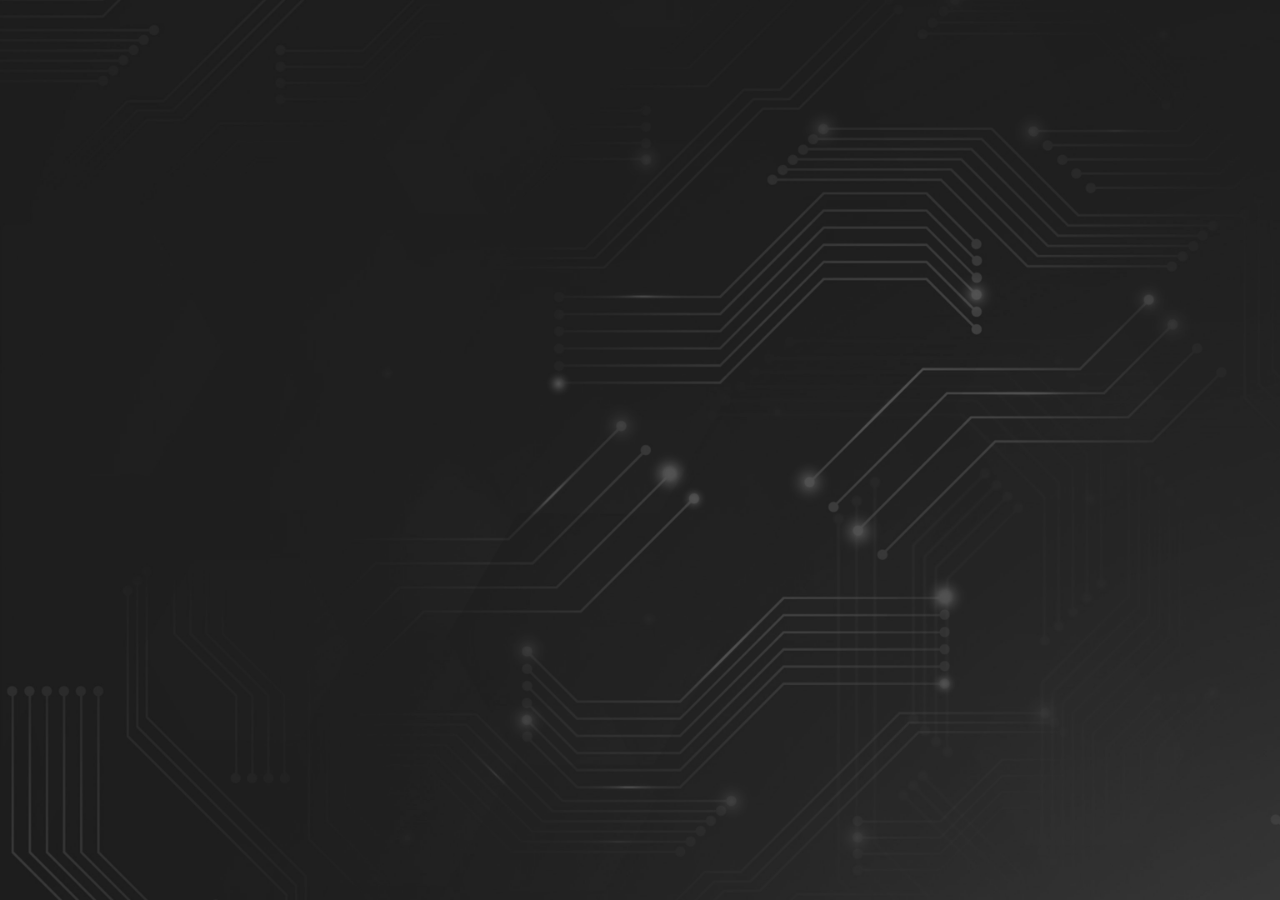
==== shared/server/index.html @ 4fa50171 "almost done, testing" ====
<!DOCTYPE html>
<html lang="en">

	<head>
		<meta charset="UTF-8" />
		<title>NonSENS - a sensors monitor</title>
		<meta http-equiv="Cache-Control" content="no-cache, no-store, must-revalidate" />
		<meta http-equiv="Pragma" content="no-cache" />
		<meta http-equiv="Expires" content="0" />
		<link rel="stylesheet" type="text/css" href="nonsens.css" />
	</head>

	<body>
	
		<!-- MAIN GROUPS AND SENSORS WINDOW -->
		<div class="main" id="main" data-menu="main-menu" onclick="toggleMenu(event);"></div>


		<!-- MENUES AND POPUPS -->
		<div id="main-menu" class="main-menu" onmouseleave="showMenu(event, 'main-menu', false);">
			<ul>
				<li onclick="showMenu(event, 'main-menu', false); groupAdd('main');">Add New group</li>
				<li onclick="showMenu(event, 'main-menu', false); saveLayout('main');">Save Layout</li>
				<hr>
				<li onclick="alert('Some ABOUT info here');">About</li>
			</ul>
		</div>

		<div id="group-menu" class="group-menu" onmouseleave="showMenu(event, 'group-menu', false);">
			<ul>
				<li onclick="showMenu(event, 'group-menu', false); groupEdit('group-editor');">Edit group</li>
				<li onclick="showMenu(event, 'group-menu', false); sensorAdd();">Add new sensor</li>
				<hr>
				<li style="color: red;" onclick="showMenu(event, 'group-menu', false); groupDelete();">Delete group</li>
			</ul>
		</div>

		<div id="sensor-menu" class="sensor-menu" onmouseleave="showMenu(event, 'sensor-menu', false);">
			<ul>
				<li onclick="showMenu(event, 'sensor-menu', false); sensorEdit('sensor-editor');">Edit sensor</li>
				<li onclick="showMenu(event, 'sensor-menu', false); sensorClone();">Clone sensor</li>
				<li onclick="showMenu(event, 'sensor-menu', false); alert('TBD');">Move to group</li>
				<hr>
				<li style="color: red;" onclick="showMenu(event, 'sensor-menu', false); sensorDelete();">Delete sensor</li>
			</ul>
		</div>

		<!-- informational window -->
		<div class="info-popup" id="info-popup" onClick="return showInfo('', false);"><div id="popup-text-area"></div></div>

		<!-- a div to mask everything below -->
		<div id="masked-below" class="masked-below"></div>


		<!-- EDITORS -->
		<div id="group-editor" class="group-editor">
			<fieldset>
				<legend>Group settings</legend>
				<label for="group-edit-style">Style:</label>
				<select id="group-edit-style" required>
				</select>
				<br>
				<label for="group-edit-title">Group title:</label>
				<input type="text" id="group-edit-title" minlength="0" maxlength="30">
				<br>
				<label for="group-edit-title-color">Title color:</label>
				<input id="group-edit-title-color" type="color">
				<br>
				<label for="group-edit-title-bg-color">Title bg color:</label>
				<input id="group-edit-title-bg-color" type="color">
				opacity,&percnt;:
				<input id="group-edit-title-bg-color-alpha" style="width: 30%; accent-color: gray;" type="range" min="0" max="255" step="5" list="STBGAlphaList">
				<datalist id="GTBGAlphaList">
					<option>0</option>
					<option>55</option>
					<option>100</option>
					<option>150</option>
					<option>200</option>
					<option>255</option>
				</datalist>
				<br>
				<label for="group-edit-bg-color">Backgroud color:</label>
				<input id="group-edit-bg-color" type="color">
				opacity,&percnt;:
				<input id="group-edit-bg-color-alpha" style="width: 30%; accent-color: gray;" type="range" min="0" max="255" step="5" list="STBGAlphaList">
				<datalist id="GABGAlphaList">
					<option>0</option>
					<option>55</option>
					<option>100</option>
					<option>150</option>
					<option>200</option>
					<option>255</option>
				</datalist>
				<br>
			</fieldset>
			<input type="button" value="Appy" onclick="groupApply('group-editor'); showEditor('group-editor', false);">
			<input type="button" value="Cancel" onclick="showEditor('group-editor', false);">
		</div>


		<div id="sensor-editor" class="sensor-editor">
			<form value="Apply" onsubmit="sensorApply('sensor-editor'); showEditor('sensor-editor', false); return false;">
			<fieldset>
				<script>
					// adjust source file path: add default '0:0:' if missed
					function adjustSourcePath(t) {
						if (! t.value.match(/^\d+:\d+:/)) {
							t.value = "0:0:" + t.value;
						}
							
					}
					// ensure that MIN always <= than MAX 
					function setMinMax(t, w, min) {
						var what = document.getElementById(w);
						if (min) {
							what.setAttribute("min", t.value);
						} else {
							what.setAttribute("max", t.value);
						}
					}
					// do not allow zero values
					function forbidZero(t){
						if (! parseFloat(t.value)) {
							t.value = 1;
						}
					}
				</script>
				<legend>Sensor settings</legend>
				<label for="sensor-edit-style">Style:</label>
				<select id="sensor-edit-style" required>
				</select>
				<br>
				<label for="sensor-edit-title">Title:</label>
				<input type="text" id="sensor-edit-title" minlength="0" maxlength="30">
				<br>
				<label for="sensor-edit-title-color">Title color:</label>
				<input id="sensor-edit-title-color" type="color">
				<br>
				<label for="sensor-edit-title-color">Title background color:</label>
				<input id="sensor-edit-title-bg-color" type="color">
				opacity,&percnt;:
				<input id="sensor-edit-title-bg-color-alpha" style="width: 30%; accent-color: gray;" type="range" min="0" max="255" step="5" list="STBGAlphaList">
				<datalist id="STBGAlphaList">
					<option>0</option>
					<option>55</option>
					<option>100</option>
					<option>150</option>
					<option>200</option>
					<option>255</option>
				</datalist>
				<hr>
				<label for="sensor-edit-source-type">Source type/path:</label>
				<select id="sensor-edit-source-type" style="width: 10%;" required>
					<option value="file">file</option>
					<option value="cmd">cmd</option>
				</select>
				<input id="sensor-edit-source-path" style="width: 55%;" type="text" onchange="adjustSourcePath(this);" required minlength="2" maxlength="1024" placeholder="0:0:/path/to/file" pattern="^(\d+:\d+:)?\/?.+" title="The format is: 'LINE:COL:/abs/path', where LINE and POS are optional file data positions">
				<br>
				<label for="sensor-edit-source-pollms">Source poll interval (ms):</label>
				<input id="sensor-edit-source-pollms" type="number" required min="100" max="360000" step="10" required>
				<br>
				<label for="sensor-edit-source-keepopen">Keep source open:</label>
				<input id="sensor-edit-source-keepopen" type="checkbox">
				<br>
				<label for="sensor-edit-value-min">Min/Max/Divider:</label>
				<input id="sensor-edit-value-min" type="number" step="any" onchange="setMinMax(this, 'sensor-edit-value-max', true);" required>
				<input id="sensor-edit-value-max" type="number" step="any" onchange="setMinMax(this, 'sensor-edit-value-min', false);" required>
				<input id="sensor-edit-value-divider" type="number" step="any" onchange="forbidZero(this)" required>
				<hr>
				<label for="sensor-edit-value-precision">Display value format:</label>
				<select id="sensor-edit-value-precision" required>
					<option value="0">1</option>
					<option value="1">1.2</option>
					<option value="2">1.23</option>
					<option value="3">1.234</option>
					<option value="4">1.2345</option>
					<option value="5">1.23456</option>
					<option value="6">1.234567</option>
					<option value="7">1.2345678</option>
					<option value="8">1.23456789</option>
					<option value="9">1.234567890</option>
				</select>
				<br>
				<label for="sensor-edit-value-suffix">Display value suffix:</label>
				<input id="sensor-edit-value-suffix" type="text" minlength="0" maxlength="30" list="suffix-list" placeholder="click for some variants">
				<datalist id="suffix-list">
					<option>&deg;C</option>
					<option>GHz</option>
					<option>MHz</option>
					<option>GBytes</option>
					<option>MBytes</option>
					<option>V</option>
					<option>A</option>
					<option>W</option>
				</datalist>
				<hr>
				<label for="sensor-edit-widget">Widget:</label>
				<select id="sensor-edit-widget" required>
				</select>
				<br>
				<label for="sensor-edit-widget-bar-color1">Bar colors:</label>
				<div id="widget-bar-color-picker" style="padding: 3px; margin: 0; display: inline-block; width: 65%; text-align: center; border: solid black 1px; border-radius: 4px;">
				<script>
					// ugly, not reusable, bound to specific elements
					function makeGradient() {
						var t = document.getElementById("widget-bar-color-picker");
						var c1 = document.getElementById("sensor-edit-widget-bar-color1").value;
						var c2 = document.getElementById("sensor-edit-widget-bar-color2").value;
						var c2p = document.getElementById("sensor-edit-widget-bar-color2-percents").value;
						var c3 = document.getElementById("sensor-edit-widget-bar-color3").value;
						t.style.background =
							`linear-gradient(to right, ${c1}, ${c2} ${c2p}%, ${c3})`;
					}
				</script>
				<input id="sensor-edit-widget-bar-color1" style="float: left; width: 10%;" type="color" onchange="makeGradient();">
				<input id="sensor-edit-widget-bar-color2" style="width: 10%;" type="color" onchange="makeGradient();">
				<input id="sensor-edit-widget-bar-color3" style="float: right; width: 10%;" type="color" onchange="makeGradient();">
				<br>
				<input id="sensor-edit-widget-bar-color2-percents" style="width: 100%; align: center; accent-color: gray;" type="range" min="10" max="90" step="5" list="gradStepList" onchange="makeGradient();">
				<datalist id="gradStepList">
					<option>10</option>
					<option>20</option>
					<option>30</option>
					<option>40</option>
					<option>50</option>
					<option>60</option>
					<option>70</option>
					<option>80</option>
					<option>90</option>
				</datalist>
				</div>
				<label for="sensor-edit-widget-bar-gradient">Show bar as gradient:</label>
				<input id="sensor-edit-widget-bar-gradient" type="checkbox">
			</fieldset>
			<input type="submit" value="Apply">
			<input type="button" value="Cancel" onclick="showEditor('sensor-editor', false);">
			</form>
		</div>

	</body>

	<!-- load and run scripts -->
	<script type="module" src="./nonsens.js"></script>
</html>
---- shared/server/nonsens.css ----
/* KEEP THE ORDER !!! groups -> sensors -> editors */
@import "styles/groups.css";
@import "styles/sensors.css";
@import "styles/editors.css";


:root {
	user-select: none;
	touch-action: pan-x pan-y;
	height: 100% 
	/* put it here? overscroll-behavior: contain; */
}

body {
	font-family: 'Courier New', 'Monaco', 'Lucida Console', 'Consolas', monospace;
	overscroll-behavior: contain; /* or none */
	background: black;
	background-image: url('bg/bg-gray.jpg');
	background-repeat: no-repeat;
	background-size: cover;
	/*background-attachment: fixed;*/
	height: 100vh; /* Fallback for browsers that do not support Custom Properties */
	height: calc(var(--vh, 1vh) * 100);
	color: white;
	margin: 0;
	margin-top: 0px;
	margin-bottom: 0;
	padding: 0;
	padding-top: 0px;
	padding-bottom: 0;
}

.main {
	display: inline-grid;
	position: absolute;
	z-index: 0;
	top: 0;
	left: 0;
	width: 100%;
	height: 100%;
	border: 0;
	padding: 0;
	margin: 0;
	gap: 0;
	background: transparent;
	grid-template-columns: repeat(64, 1fr);
	grid-template-rows: repeat(64, 1fr);
}

.drag-handle {
	cursor: move;
	z-index: 500;
}

.resize-handle {
	position: absolute;
	bottom: 0;
	right: 0;
	padding: 0;
	margin: 0;
	gap: 0;
	cursor: se-resize;
	z-index: 500;
	resize: none;
	font-size: 0.7ch;
	&:hover {
		resize: both;
	}
}

.main-menu,
.group-menu,
.sensor-menu {
	position: absolute;
	z-index: 100;
	display: none;
	border: 1px solid black;
	background-color: lightgray;
	margin: 0 auto;
	padding: 0;
	ul {
		display: inline-block;
		list-style-type: none;
		margin: 0.2em;
		padding: 0.2em;
		text-align: left;
		li {
			color: black;
			&:hover {
				color: white;
				background-color: gray;
			}
		}
	}
}

.info-popup {
	display: none;
	position: fixed;
	z-index: 2000;
	border: 1px solid white;
	border-radius: 5px;
	box-shadow: 10px 10px 5px 5px rgba(0, 0, 0, 0.7);
	padding: 25px;
	top: 50%;
	left: 50%;
	transform: translate(-50%, -50%);
	background: rgba(180, 180, 10, 1.0);
	color: black;
}

.masked-below {
	position: absolute;
	width: 100%;
	height: 100%;
	z-index: -1;
	background-color: rgba(20, 20, 20, 0.4);
}
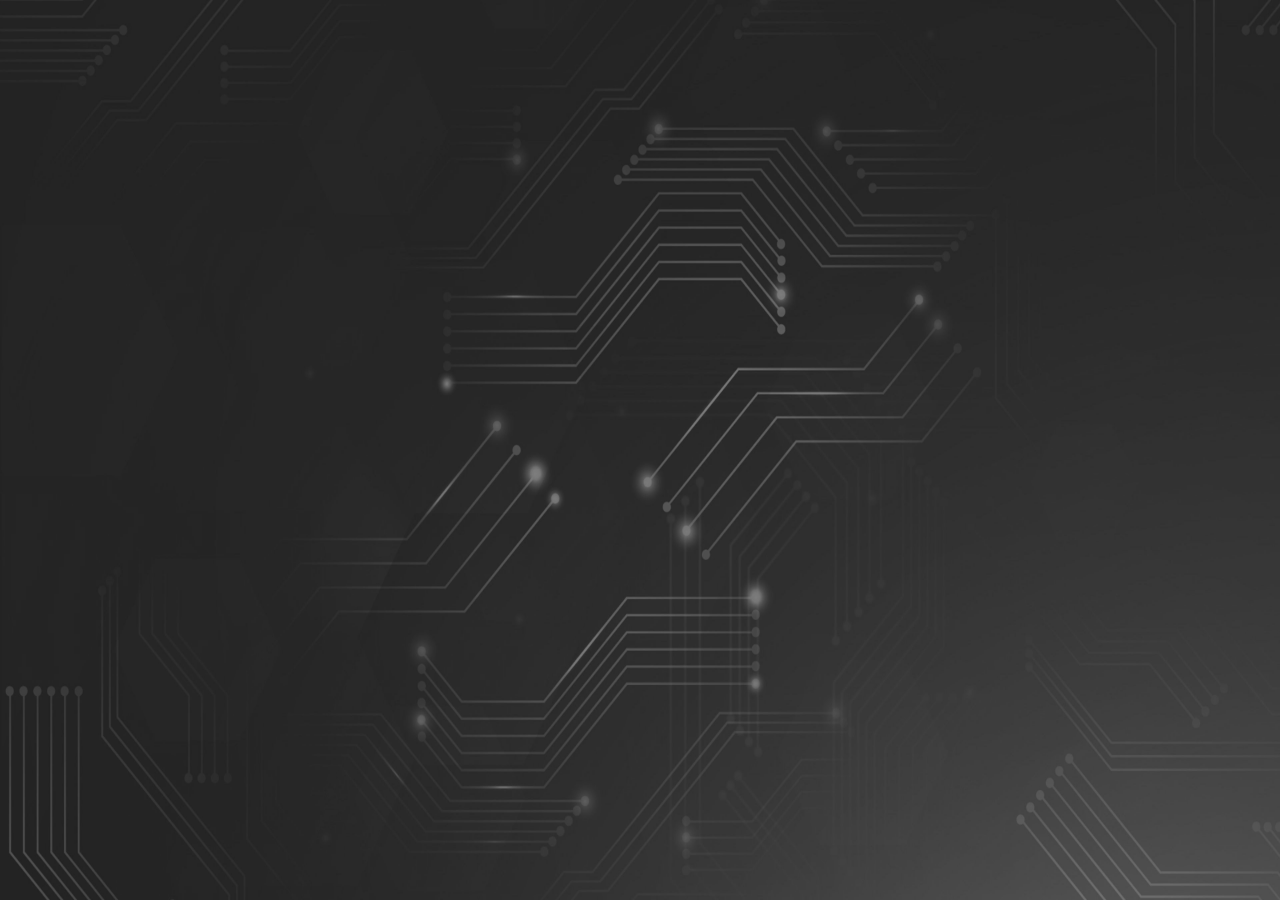
==== commit 42e09d44: "css rework" ====
--- a/shared/server/index.html
+++ b/shared/server/index.html
@@ -128,7 +128,23 @@
 				<legend>Sensor settings</legend>
 				<label for="sensor-edit-style">Style:</label>
 				<select id="sensor-edit-style" required>
-				</select>
+				</select>, rotate (deg): 
+				<input id="sensor-edit-rotate" style="width: 30%; accent-color: gray;" type="range" min="-90" max="90" step="15" list="sensRotateDegList" oninput="senRotateDeg.value = this.value;"> <output id="senRotateDeg"></output>&deg;
+				<datalist id="sensRotateDegList">
+					<option>-90</option>
+					<option>-75</option>
+					<option>-60</option>
+					<option>-45</option>
+					<option>-30</option>
+					<option>-15</option>
+					<option>0</option>
+					<option>15</option>
+					<option>30</option>
+					<option>45</option>
+					<option>60</option>
+					<option>75</option>
+					<option>90</option>
+				</datalist>
 				<br>
 				<label for="sensor-edit-title">Title:</label>
 				<input type="text" id="sensor-edit-title" minlength="0" maxlength="30">
@@ -138,7 +154,7 @@
 				<br>
 				<label for="sensor-edit-title-color">Title background color:</label>
 				<input id="sensor-edit-title-bg-color" type="color">
-				opacity,&percnt;:
+				, opacity (&percnt;):
 				<input id="sensor-edit-title-bg-color-alpha" style="width: 30%; accent-color: gray;" type="range" min="0" max="255" step="5" list="STBGAlphaList">
 				<datalist id="STBGAlphaList">
 					<option>0</option>
--- a/shared/server/nonsens.css
+++ b/shared/server/nonsens.css
@@ -7,17 +7,18 @@
 :root {
 	user-select: none;
 	touch-action: pan-x pan-y;
-	height: 100% 
+	height: 100%;
+	width: 100%;
 	/* put it here? overscroll-behavior: contain; */
 }
 
 body {
-	font-family: 'Courier New', 'Monaco', 'Lucida Console', 'Consolas', monospace;
 	overscroll-behavior: contain; /* or none */
-	background: black;
+	background: #303030ff;
 	background-image: url('bg/bg-gray.jpg');
 	background-repeat: no-repeat;
 	background-size: cover;
+	background-size: 100vw 100vh;
 	/*background-attachment: fixed;*/
 	height: 100vh; /* Fallback for browsers that do not support Custom Properties */
 	height: calc(var(--vh, 1vh) * 100);
@@ -28,10 +29,13 @@
 	padding: 0;
 	padding-top: 0px;
 	padding-bottom: 0;
+	font-family: "Courier New", "Monaco", "Consolas", "Lucida Console", "Courier" monospace !important;
 }
 
 .main {
-	display: inline-grid;
+	container-type: size;
+	container-name: main;
+	display: block;
 	position: absolute;
 	z-index: 0;
 	top: 0;
@@ -41,38 +45,14 @@
 	border: 0;
 	padding: 0;
 	margin: 0;
-	gap: 0;
 	background: transparent;
-	grid-template-columns: repeat(64, 1fr);
-	grid-template-rows: repeat(64, 1fr);
-}
-
-.drag-handle {
-	cursor: move;
-	z-index: 500;
-}
-
-.resize-handle {
-	position: absolute;
-	bottom: 0;
-	right: 0;
-	padding: 0;
-	margin: 0;
-	gap: 0;
-	cursor: se-resize;
-	z-index: 500;
-	resize: none;
-	font-size: 0.7ch;
-	&:hover {
-		resize: both;
-	}
 }
 
 .main-menu,
 .group-menu,
 .sensor-menu {
 	position: absolute;
-	z-index: 100;
+	z-index: 500;
 	display: none;
 	border: 1px solid black;
 	background-color: lightgray;
@@ -97,7 +77,7 @@
 .info-popup {
 	display: none;
 	position: fixed;
-	z-index: 2000;
+	z-index: 9999;
 	border: 1px solid white;
 	border-radius: 5px;
 	box-shadow: 10px 10px 5px 5px rgba(0, 0, 0, 0.7);
@@ -110,9 +90,10 @@
 }
 
 .masked-below {
+	display: none;
 	position: absolute;
-	width: 100%;
-	height: 100%;
+	width: 100vh;
+	height: 100vw;
 	z-index: -1;
 	background-color: rgba(20, 20, 20, 0.4);
 }
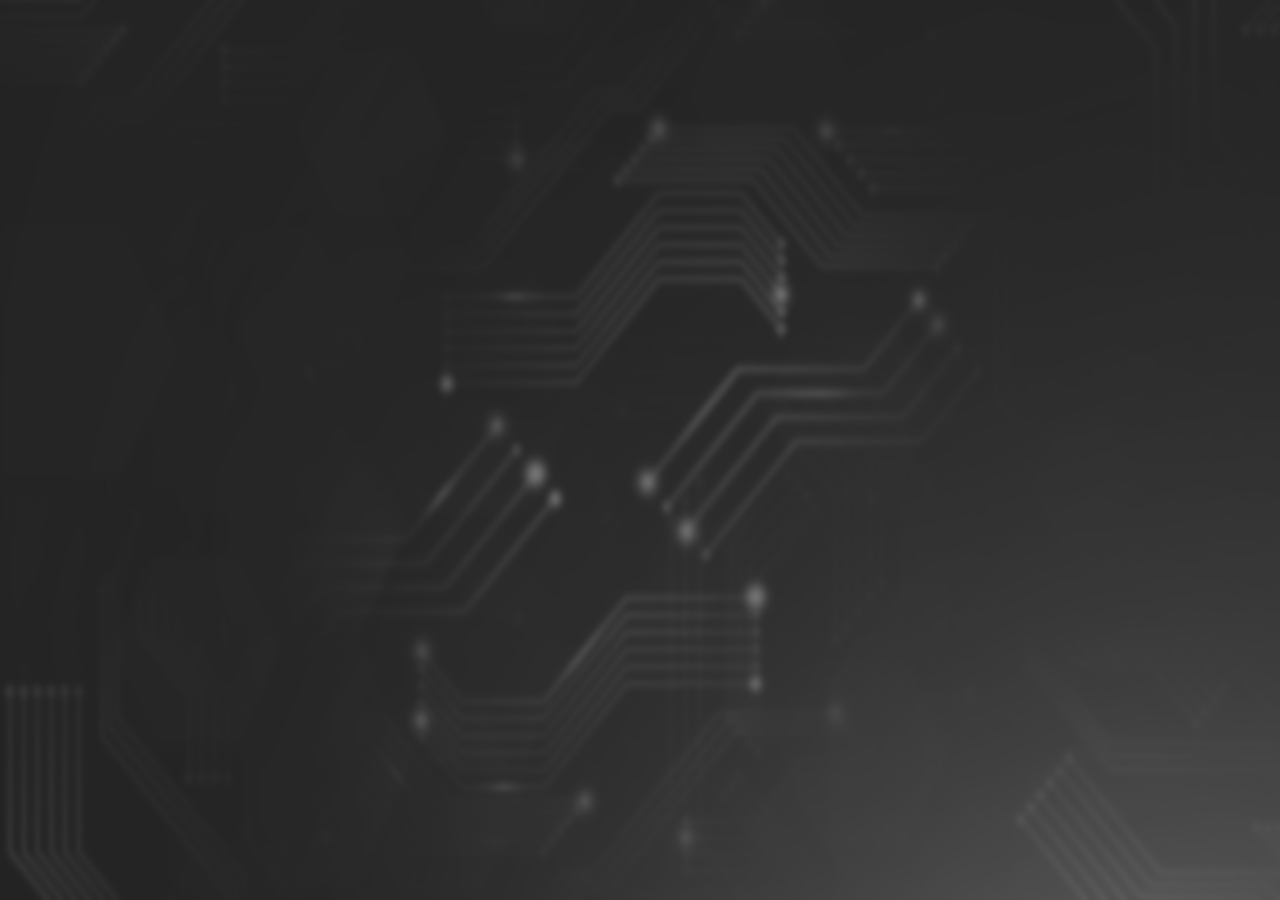
==== commit 73f1b1f3: "graphs" ====
--- a/shared/server/index.html
+++ b/shared/server/index.html
@@ -55,22 +55,7 @@
 		<!-- EDITORS -->
 		<div id="group-editor" class="group-editor">
 			<fieldset>
-				<legend>Group settings</legend>
-				<label for="group-edit-style">Style:</label>
-				<select id="group-edit-style" required>
-				</select>
-				<br>
-				<label for="group-edit-title">Group title:</label>
-				<input type="text" id="group-edit-title" minlength="0" maxlength="30">
-				<br>
-				<label for="group-edit-title-color">Title color:</label>
-				<input id="group-edit-title-color" type="color">
-				<br>
-				<label for="group-edit-title-bg-color">Title bg color:</label>
-				<input id="group-edit-title-bg-color" type="color">
-				opacity,&percnt;:
-				<input id="group-edit-title-bg-color-alpha" style="width: 30%; accent-color: gray;" type="range" min="0" max="255" step="5" list="STBGAlphaList">
-				<datalist id="GTBGAlphaList">
+				<datalist id="AlphaList">
 					<option>0</option>
 					<option>55</option>
 					<option>100</option>
@@ -78,19 +63,21 @@
 					<option>200</option>
 					<option>255</option>
 				</datalist>
+				<legend>Group settings</legend>
+				<label for="group-edit-style">Style:</label>
+				<select id="group-edit-style" required>
+				</select>
+				<br>
+				<label for="group-edit-title">Group title:</label>
+				<input type="text" id="group-edit-title" minlength="0" maxlength="30">
+				<br>
+				<label for="group-edit-title-color">Title color:</label>
+				<input id="group-edit-title-color" type="color">
 				<br>
 				<label for="group-edit-bg-color">Backgroud color:</label>
 				<input id="group-edit-bg-color" type="color">
-				opacity,&percnt;:
-				<input id="group-edit-bg-color-alpha" style="width: 30%; accent-color: gray;" type="range" min="0" max="255" step="5" list="STBGAlphaList">
-				<datalist id="GABGAlphaList">
-					<option>0</option>
-					<option>55</option>
-					<option>100</option>
-					<option>150</option>
-					<option>200</option>
-					<option>255</option>
-				</datalist>
+				&nbsp;opacity:
+				<input id="group-edit-bg-color-alpha" style="width: 30%; accent-color: gray;" type="range" min="0" max="255" step="5" list="AlphaList">&percnt;
 				<br>
 			</fieldset>
 			<input type="button" value="Appy" onclick="groupApply('group-editor'); showEditor('group-editor', false);">
@@ -99,6 +86,7 @@
 
 
 		<div id="sensor-editor" class="sensor-editor">
+
 			<form value="Apply" onsubmit="sensorApply('sensor-editor'); showEditor('sensor-editor', false); return false;">
 			<fieldset>
 				<script>
@@ -125,10 +113,18 @@
 						}
 					}
 				</script>
+				<datalist id="AlphaList">
+					<option>0</option>
+					<option>55</option>
+					<option>100</option>
+					<option>150</option>
+					<option>200</option>
+					<option>255</option>
+				</datalist>
 				<legend>Sensor settings</legend>
 				<label for="sensor-edit-style">Style:</label>
 				<select id="sensor-edit-style" required>
-				</select>, rotate (deg): 
+				</select>&nbsp;rotate: 
 				<input id="sensor-edit-rotate" style="width: 30%; accent-color: gray;" type="range" min="-90" max="90" step="15" list="sensRotateDegList" oninput="senRotateDeg.value = this.value;"> <output id="senRotateDeg"></output>&deg;
 				<datalist id="sensRotateDegList">
 					<option>-90</option>
@@ -154,16 +150,14 @@
 				<br>
 				<label for="sensor-edit-title-color">Title background color:</label>
 				<input id="sensor-edit-title-bg-color" type="color">
-				, opacity (&percnt;):
-				<input id="sensor-edit-title-bg-color-alpha" style="width: 30%; accent-color: gray;" type="range" min="0" max="255" step="5" list="STBGAlphaList">
-				<datalist id="STBGAlphaList">
-					<option>0</option>
-					<option>55</option>
-					<option>100</option>
-					<option>150</option>
-					<option>200</option>
-					<option>255</option>
-				</datalist>
+				&nbsp;opacity:
+				<input id="sensor-edit-title-bg-color-alpha" style="width: 30%; accent-color: gray;" type="range" min="0" max="255" step="5" list="AlphaList">&percnt;
+				<label for="sensor-edit-bg-color">Backgroud color:</label>
+				<input id="sensor-edit-bg-color" type="color">
+				&nbsp;opacity:
+				<input id="sensor-edit-bg-color-alpha" style="width: 30%; accent-color: gray;" type="range" min="0" max="255" step="5" list="AlphaList">&percnt;
+				<label for="sensor-edit-bg-grid">Draw background grid:</label>
+				<input id="sensor-edit-bg-grid" type="checkbox">
 				<hr>
 				<label for="sensor-edit-source-type">Source type/path:</label>
 				<select id="sensor-edit-source-type" style="width: 10%;" required>
@@ -200,11 +194,12 @@
 				<label for="sensor-edit-value-suffix">Display value suffix:</label>
 				<input id="sensor-edit-value-suffix" type="text" minlength="0" maxlength="30" list="suffix-list" placeholder="click for some variants">
 				<datalist id="suffix-list">
+					<option>&percnt;</option>
 					<option>&deg;C</option>
 					<option>GHz</option>
 					<option>MHz</option>
-					<option>GBytes</option>
-					<option>MBytes</option>
+					<option>GB</option>
+					<option>MB</option>
 					<option>V</option>
 					<option>A</option>
 					<option>W</option>
@@ -214,7 +209,7 @@
 				<select id="sensor-edit-widget" required>
 				</select>
 				<br>
-				<label for="sensor-edit-widget-bar-color1">Bar colors:</label>
+				<label for="sensor-edit-widget-bar-color1">Colors:</label>
 				<div id="widget-bar-color-picker" style="padding: 3px; margin: 0; display: inline-block; width: 65%; text-align: center; border: solid black 1px; border-radius: 4px;">
 				<script>
 					// ugly, not reusable, bound to specific elements
@@ -245,7 +240,7 @@
 					<option>90</option>
 				</datalist>
 				</div>
-				<label for="sensor-edit-widget-bar-gradient">Show bar as gradient:</label>
+				<label for="sensor-edit-widget-bar-gradient">Show as gradient:</label>
 				<input id="sensor-edit-widget-bar-gradient" type="checkbox">
 			</fieldset>
 			<input type="submit" value="Apply">
--- a/shared/server/nonsens.css
+++ b/shared/server/nonsens.css
@@ -1,4 +1,3 @@
-/* KEEP THE ORDER !!! groups -> sensors -> editors */
 @import "styles/groups.css";
 @import "styles/sensors.css";
 @import "styles/editors.css";
@@ -15,7 +14,7 @@
 body {
 	overscroll-behavior: contain; /* or none */
 	background: #303030ff;
-	background-image: url('bg/bg-gray.jpg');
+	background-image: url('bg/bg-gray1.jpg');
 	background-repeat: no-repeat;
 	background-size: cover;
 	background-size: 100vw 100vh;
@@ -33,8 +32,6 @@
 }
 
 .main {
-	container-type: size;
-	container-name: main;
 	display: block;
 	position: absolute;
 	z-index: 0;
@@ -98,3 +95,6 @@
 	background-color: rgba(20, 20, 20, 0.4);
 }
 
+.resizable {
+	resize: both;
+}
